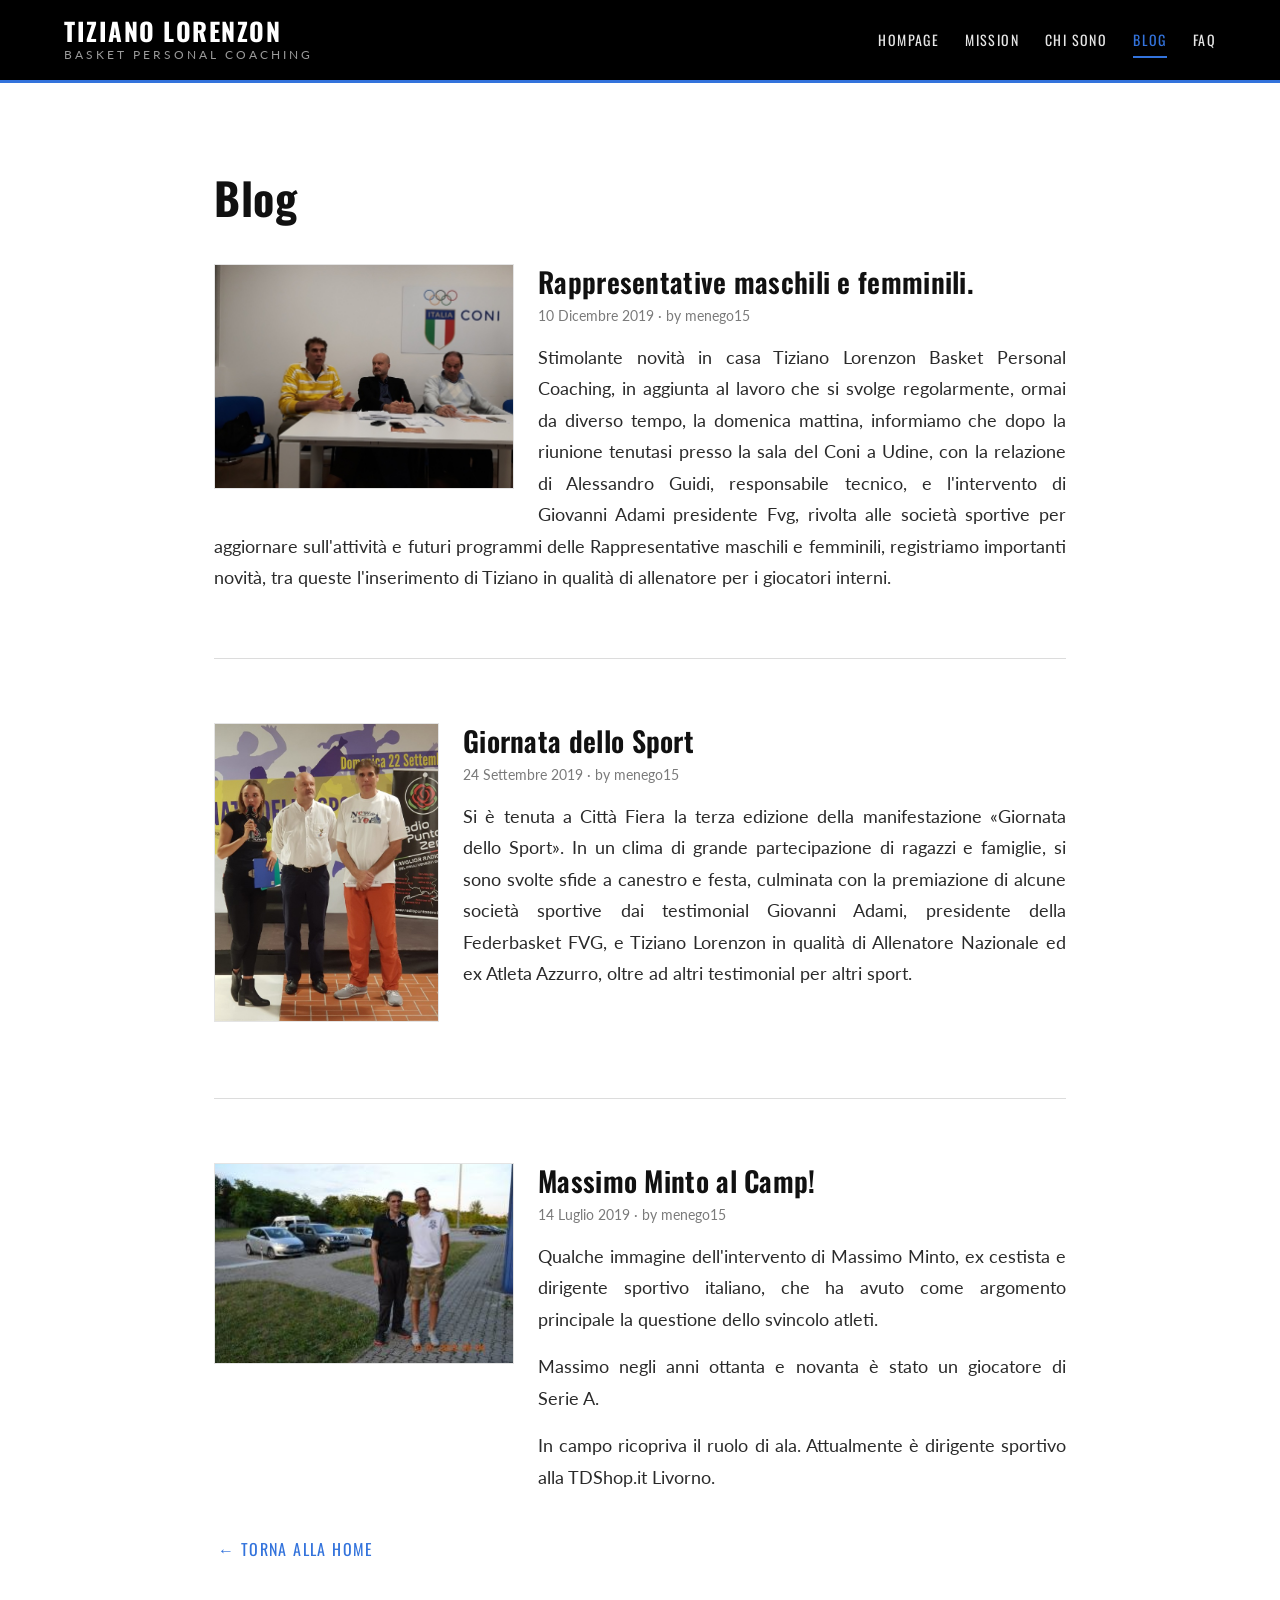
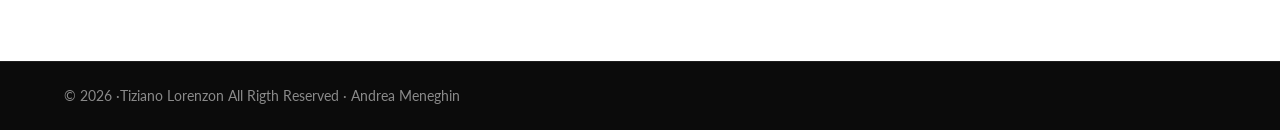
==== blog.html @ 23172727 "Add SEO metadata, custom domain, and redirects from old WordPress URLs Domain tizianolorenzon.com wi" ====
<!DOCTYPE html>
<html lang="it">
<head>
<meta charset="utf-8"/>
<meta name="viewport" content="width=device-width, initial-scale=1"/>
<title>Blog — Tiziano Lorenzon</title>
<meta name="description" content="Le ultime notizie e gli aggiornamenti su allenamenti, eventi e camp di basket organizzati da Tiziano Lorenzon Basket Personal Coaching."/>
<link rel="canonical" href="https://tizianolorenzon.com/blog.html"/>
<meta property="og:type" content="website"/>
<meta property="og:site_name" content="Tiziano Lorenzon Basket Personal Coaching"/>
<meta property="og:title" content="Blog — Tiziano Lorenzon"/>
<meta property="og:description" content="Le ultime notizie e gli aggiornamenti su allenamenti, eventi e camp di basket organizzati da Tiziano Lorenzon Basket Personal Coaching."/>
<meta property="og:url" content="https://tizianolorenzon.com/blog.html"/>
<meta property="og:image" content="https://tizianolorenzon.com/uploads/TIZ-b-1.jpg"/>
<meta property="og:locale" content="it_IT"/>
<meta name="twitter:card" content="summary_large_image"/>
<meta name="twitter:title" content="Blog — Tiziano Lorenzon"/>
<meta name="twitter:description" content="Le ultime notizie e gli aggiornamenti su allenamenti, eventi e camp di basket organizzati da Tiziano Lorenzon Basket Personal Coaching."/>
<meta name="twitter:image" content="https://tizianolorenzon.com/uploads/TIZ-b-1.jpg"/>
<link rel="preconnect" href="https://fonts.googleapis.com"/>
<link rel="preconnect" href="https://fonts.gstatic.com" crossorigin/>
<link href="https://fonts.googleapis.com/css2?family=Oswald:wght@400;500;600;700&family=Lato:ital,wght@0,400;0,700;1,400&display=swap" rel="stylesheet"/>
<style>
html,body{margin:0;padding:0}
body{background:#ffffff;color:#1c1c1c;font-family:Lato,Helvetica,Arial,sans-serif;-webkit-font-smoothing:antialiased}
*{box-sizing:border-box}
a{color:#3373dc;text-decoration:none}
a:hover{color:#1f4fa3}
summary{cursor:pointer}
summary::-webkit-details-marker{display:none}
img{max-width:100%}
.tl-menu-toggle{position:absolute;opacity:0;width:1px;height:1px;overflow:hidden}
.tl-hamburger{display:none;flex-direction:column;justify-content:center;gap:6px;width:30px;height:24px;cursor:pointer}
.tl-hamburger span{display:block;width:100%;height:2px;background:#ffffff;border-radius:1px;transition:transform .2s,opacity .2s}
@media (max-width:900px){
  .tl-2col{grid-template-columns:1fr !important}
  .tl-hamburger{display:flex}
  .tl-nav{display:none !important;width:100%;flex-basis:100%;flex-direction:column !important;align-items:flex-start !important;gap:14px !important;border-top:1px solid #1a1a1a;margin-top:14px;padding-top:14px}
  .tl-menu-toggle:checked ~ .tl-nav{display:flex !important}
  .tl-menu-toggle:checked ~ .tl-hamburger span:nth-child(1){transform:translateY(8px) rotate(45deg)}
  .tl-menu-toggle:checked ~ .tl-hamburger span:nth-child(2){opacity:0}
  .tl-menu-toggle:checked ~ .tl-hamburger span:nth-child(3){transform:translateY(-8px) rotate(-45deg)}
  .tl-pad{padding-top:56px !important;padding-bottom:56px !important}
}
@media (max-width:560px){
  .tl-nav{gap:10px !important;font-size:12.5px !important}
  h1{font-size:30px !important}
}
@media (max-width:480px){
  .tl-blog-img{float:none !important;width:100% !important;margin:0 0 16px !important}
}
.hv0:hover{color:#ffffff;border-bottom:2px solid #ffffff}
.hv1:hover{color:#ffffff}
.hv3:hover{background:#1f4fa3;color:#ffffff}
</style>
</head>
<body>
<div style="width:100%;background:#ffffff">

  <header style="position:sticky;top:0;z-index:50;background:#000000;color:#ffffff;border-bottom:3px solid #3373dc">
    <div style="max-width:1200px;margin:0 auto;padding:18px 24px;display:flex;align-items:center;justify-content:space-between;gap:24px;flex-wrap:wrap">
      <a href="index.html" style="color:#fff;display:flex;flex-direction:column;gap:4px">
        <span style="font-family:Oswald,sans-serif;font-size:25px;font-weight:700;line-height:1;letter-spacing:1.5px;text-transform:uppercase">Tiziano Lorenzon</span>
        <span style="font-size:12px;letter-spacing:3px;text-transform:uppercase;color:#9a9a9a">Basket Personal Coaching</span>
      </a>
      <input type="checkbox" id="tl-menu-toggle" class="tl-menu-toggle"/>
      <label for="tl-menu-toggle" class="tl-hamburger" aria-label="Apri menu"><span></span><span></span><span></span></label>
      <nav class="tl-nav" style="display:flex;align-items:center;gap:26px;flex-wrap:wrap;font-family:Oswald,sans-serif;font-size:14px;letter-spacing:1.4px;text-transform:uppercase">
        <a class="hv0" href="index.html" style="color:#e6e6e6;padding:6px 0;border-bottom:2px solid transparent">Hompage</a>
        <a class="hv0" href="mission.html" style="color:#e6e6e6;padding:6px 0;border-bottom:2px solid transparent">Mission</a>
        <a class="hv0" href="chi-sono.html" style="color:#e6e6e6;padding:6px 0;border-bottom:2px solid transparent">Chi sono</a>
        <a href="blog.html" style="color:#3373dc;padding:6px 0;border-bottom:2px solid #3373dc">Blog</a>
        <a class="hv0" href="faq.html" style="color:#e6e6e6;padding:6px 0;border-bottom:2px solid transparent">Faq</a>
      </nav>
    </div>
  </header>

  <section class="tl-pad" style="max-width:900px;margin:0 auto;padding:90px 24px 100px">
    <h1 style="margin:0 0 40px;font-family:Oswald,sans-serif;font-weight:700;font-size:44px;line-height:1.15;letter-spacing:0.5px;color:#111111">Blog</h1>

    <div style="display:flex;flex-direction:column;gap:64px">

      <!-- ARTICOLO: aggiungere qui i nuovi post, uno per <article>, in ordine dal più recente -->
      <article id="rappresentative-maschili-e-femminili" style="overflow:hidden;scroll-margin-top:100px">
        <img class="tl-blog-img" src="uploads/TIZ-b-1.jpg" alt="Rappresentative maschili e femminili" width="300" height="225" style="float:left;width:300px;height:auto;margin:0 24px 12px 0;border:1px solid #e4e4e4"/>
        <h2 style="margin:0 0 8px;font-family:Oswald,sans-serif;font-weight:600;font-size:28px;line-height:1.25;letter-spacing:0.3px;color:#111111">Rappresentative maschili e femminili.</h2>
        <p style="margin:0 0 18px;font-size:14px;color:#7a7a7a">10 Dicembre 2019 &middot; by menego15</p>
        <p style="margin:0;font-size:17.5px;line-height:1.8;color:#2a2a2a;text-align:justify;text-wrap:pretty">Stimolante novità in casa Tiziano Lorenzon Basket Personal Coaching, in aggiunta al lavoro che si svolge regolarmente, ormai da diverso tempo, la domenica mattina, informiamo che dopo la riunione tenutasi presso la sala del Coni a Udine, con la relazione di Alessandro Guidi, responsabile tecnico, e l'intervento di Giovanni Adami presidente Fvg, rivolta alle società sportive per aggiornare sull'attività e futuri programmi delle Rappresentative maschili e femminili, registriamo importanti novità, tra queste l'inserimento di Tiziano in qualità di allenatore per i giocatori interni.</p>
      </article>

      <hr style="width:100%;border:none;border-top:1px solid #dcdcdc;margin:0"/>

      <article id="giornata-dello-sport" style="overflow:hidden;scroll-margin-top:100px">
        <img class="tl-blog-img" src="uploads/TIZ-b-2.jpg" alt="Giornata dello Sport" width="225" height="300" style="float:left;width:225px;height:auto;margin:0 24px 12px 0;border:1px solid #e4e4e4"/>
        <h2 style="margin:0 0 8px;font-family:Oswald,sans-serif;font-weight:600;font-size:28px;line-height:1.25;letter-spacing:0.3px;color:#111111">Giornata dello Sport</h2>
        <p style="margin:0 0 18px;font-size:14px;color:#7a7a7a">24 Settembre 2019 &middot; by menego15</p>
        <p style="margin:0;font-size:17.5px;line-height:1.8;color:#2a2a2a;text-align:justify;text-wrap:pretty">Si è tenuta a Città Fiera la terza edizione della manifestazione &laquo;Giornata dello Sport&raquo;. In un clima di grande partecipazione di ragazzi e famiglie, si sono svolte sfide a canestro e festa, culminata con la premiazione di alcune società sportive dai testimonial Giovanni Adami, presidente della Federbasket FVG, e Tiziano Lorenzon in qualità di Allenatore Nazionale ed ex Atleta Azzurro, oltre ad altri testimonial per altri sport.</p>
      </article>

      <hr style="width:100%;border:none;border-top:1px solid #dcdcdc;margin:0"/>

      <article id="massimo-minto-al-camp" style="overflow:hidden;scroll-margin-top:100px">
        <img class="tl-blog-img" src="uploads/TIZ-b-3.jpg" alt="Massimo Minto al Camp" width="300" height="200" style="float:left;width:300px;height:auto;margin:0 24px 12px 0;border:1px solid #e4e4e4"/>
        <h2 style="margin:0 0 8px;font-family:Oswald,sans-serif;font-weight:600;font-size:28px;line-height:1.25;letter-spacing:0.3px;color:#111111">Massimo Minto al Camp!</h2>
        <p style="margin:0 0 18px;font-size:14px;color:#7a7a7a">14 Luglio 2019 &middot; by menego15</p>
        <div style="display:flex;flex-direction:column;gap:16px;font-size:17.5px;line-height:1.8;color:#2a2a2a;text-align:justify;text-wrap:pretty">
          <p style="margin:0">Qualche immagine dell'intervento di Massimo Minto, ex cestista e dirigente sportivo italiano, che ha avuto come argomento principale la questione dello svincolo atleti.</p>
          <p style="margin:0">Massimo negli anni ottanta e novanta è stato un giocatore di Serie A.</p>
          <p style="margin:0">In campo ricopriva il ruolo di ala. Attualmente è dirigente sportivo alla TDShop.it Livorno.</p>
        </div>
      </article>

    </div>

    <div style="margin-top:44px">
      <a href="index.html" style="color:#3373dc;font-family:Oswald,sans-serif;font-size:16px;letter-spacing:1.4px;text-transform:uppercase;padding:13px 4px">&larr; Torna alla home</a>
    </div>
  </section>

  <div style="background:#0b0b0b;color:#cfcfcf">
    <footer style="border-top:1px solid #1e1e1e">
      <div style="max-width:1200px;margin:0 auto;padding:26px 24px;font-size:13.5px;color:#8a8a8a">
        <p style="margin:0">&#x000A9;&nbsp;2026 &middot;Tiziano Lorenzon All Rigth Reserved &middot; <a class="hv1" href="http://mydomain.com/" style="color:#8a8a8a">Andrea Meneghin</a></p>
      </div>
    </footer>
  </div>
</div>
</body>
</html>
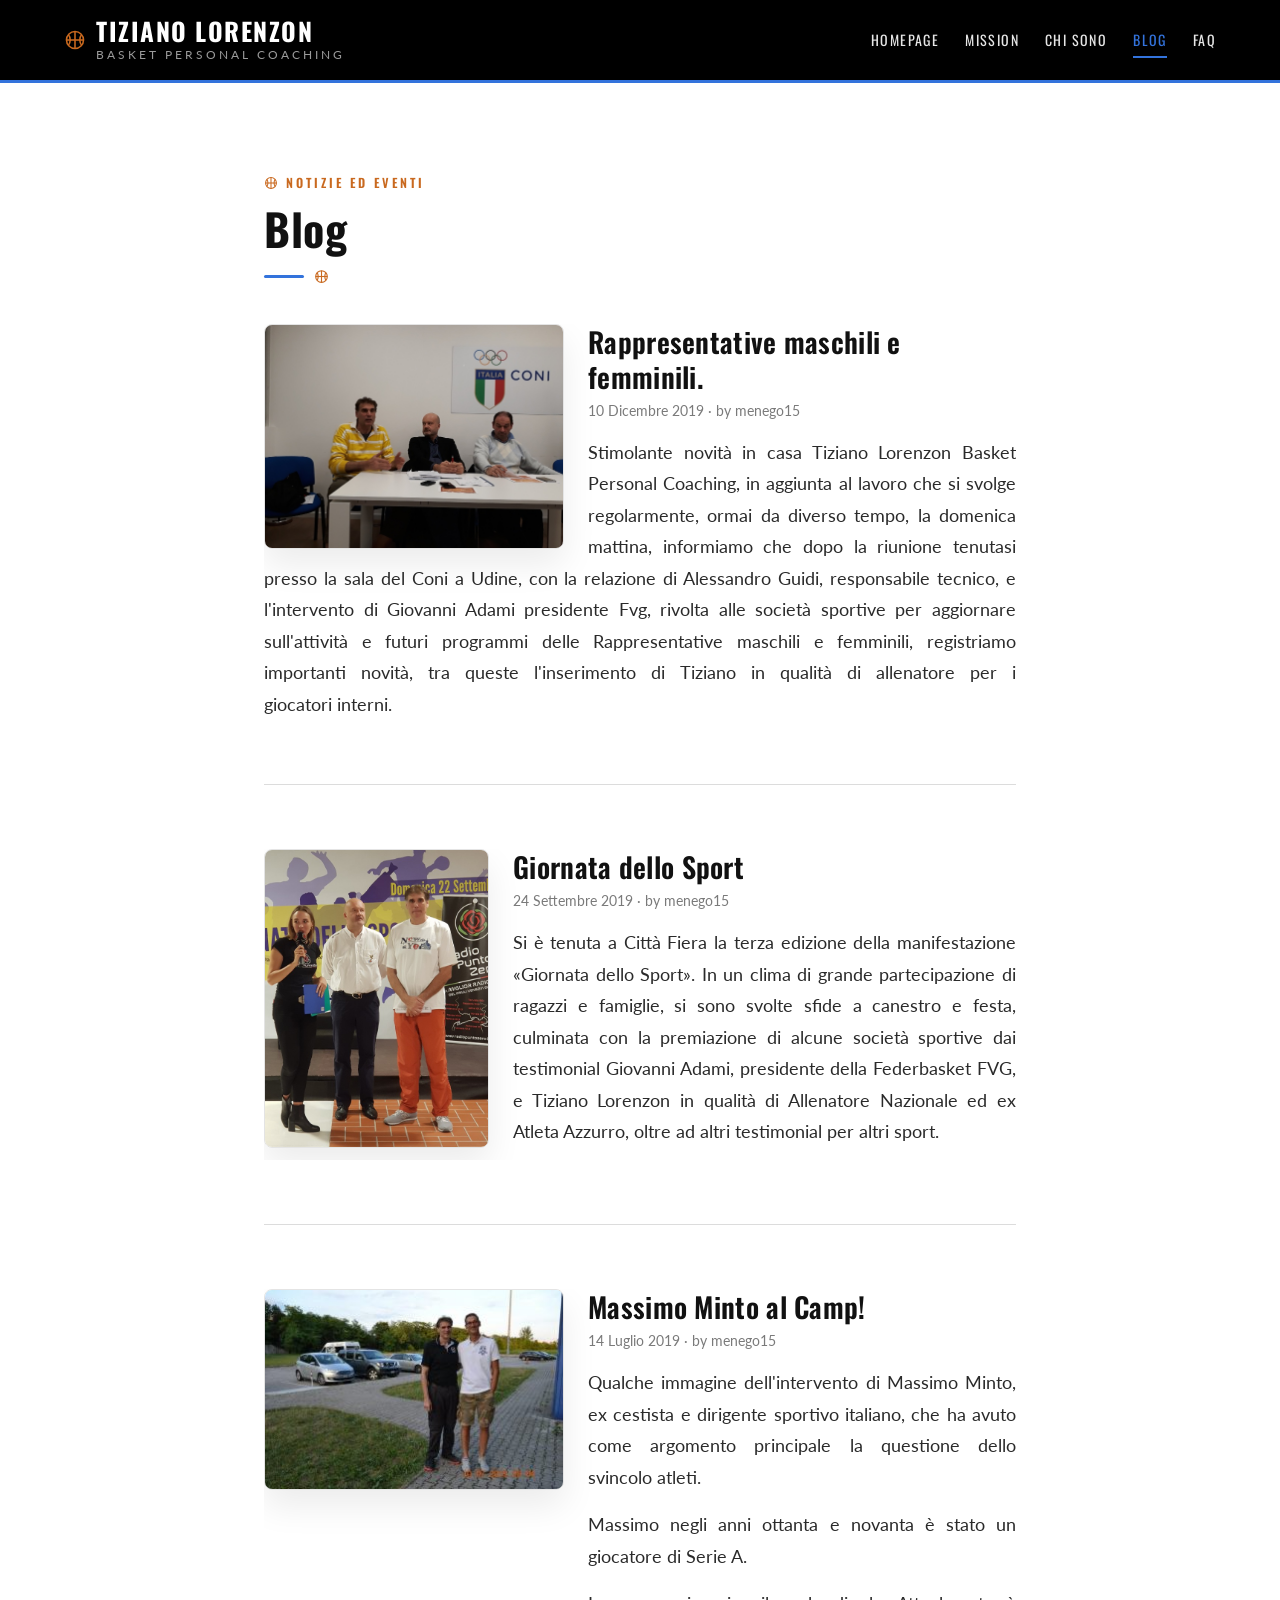
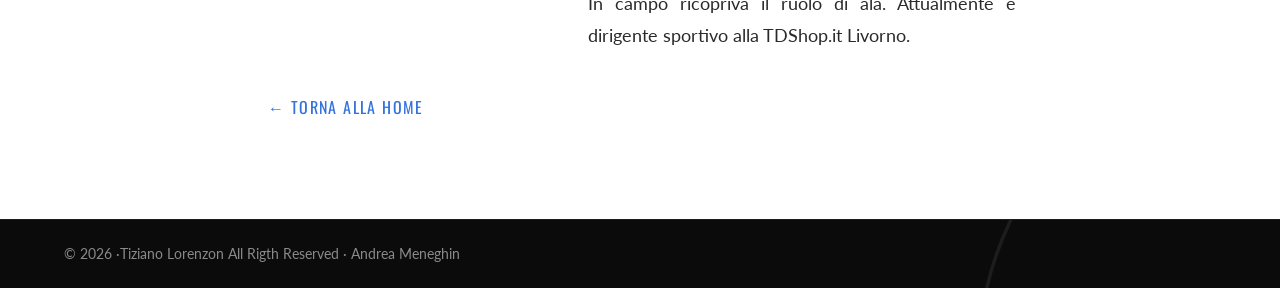
==== commit d2b7d7b4: "Restyle sitewide with basketball accents, fix broken images, unify home layout Introduces a shared a" ====
--- a/blog.html
+++ b/blog.html
@@ -17,93 +17,70 @@
 <meta name="twitter:title" content="Blog — Tiziano Lorenzon"/>
 <meta name="twitter:description" content="Le ultime notizie e gli aggiornamenti su allenamenti, eventi e camp di basket organizzati da Tiziano Lorenzon Basket Personal Coaching."/>
 <meta name="twitter:image" content="https://tizianolorenzon.com/uploads/TIZ-b-1.jpg"/>
+<link rel="icon" href="data:image/svg+xml,%3Csvg xmlns='http://www.w3.org/2000/svg' viewBox='0 0 24 24' fill='none' stroke='%23c9691f' stroke-width='1.8'%3E%3Ccircle cx='12' cy='12' r='9.3'/%3E%3Cpath d='M12 2.7v18.6'/%3E%3Cpath d='M2.7 12h18.6'/%3E%3Cpath d='M4.7 5.9c2.7 2.9 2.7 9.3 0 12.2'/%3E%3Cpath d='M19.3 5.9c-2.7 2.9-2.7 9.3 0 12.2'/%3E%3C/svg%3E"/>
 <link rel="preconnect" href="https://fonts.googleapis.com"/>
 <link rel="preconnect" href="https://fonts.gstatic.com" crossorigin/>
 <link href="https://fonts.googleapis.com/css2?family=Oswald:wght@400;500;600;700&family=Lato:ital,wght@0,400;0,700;1,400&display=swap" rel="stylesheet"/>
+<link href="assets/site.css" rel="stylesheet"/>
 <style>
-html,body{margin:0;padding:0}
-body{background:#ffffff;color:#1c1c1c;font-family:Lato,Helvetica,Arial,sans-serif;-webkit-font-smoothing:antialiased}
-*{box-sizing:border-box}
-a{color:#3373dc;text-decoration:none}
-a:hover{color:#1f4fa3}
-summary{cursor:pointer}
-summary::-webkit-details-marker{display:none}
-img{max-width:100%}
-.tl-menu-toggle{position:absolute;opacity:0;width:1px;height:1px;overflow:hidden}
-.tl-hamburger{display:none;flex-direction:column;justify-content:center;gap:6px;width:30px;height:24px;cursor:pointer}
-.tl-hamburger span{display:block;width:100%;height:2px;background:#ffffff;border-radius:1px;transition:transform .2s,opacity .2s}
-@media (max-width:900px){
-  .tl-2col{grid-template-columns:1fr !important}
-  .tl-hamburger{display:flex}
-  .tl-nav{display:none !important;width:100%;flex-basis:100%;flex-direction:column !important;align-items:flex-start !important;gap:14px !important;border-top:1px solid #1a1a1a;margin-top:14px;padding-top:14px}
-  .tl-menu-toggle:checked ~ .tl-nav{display:flex !important}
-  .tl-menu-toggle:checked ~ .tl-hamburger span:nth-child(1){transform:translateY(8px) rotate(45deg)}
-  .tl-menu-toggle:checked ~ .tl-hamburger span:nth-child(2){opacity:0}
-  .tl-menu-toggle:checked ~ .tl-hamburger span:nth-child(3){transform:translateY(-8px) rotate(-45deg)}
-  .tl-pad{padding-top:56px !important;padding-bottom:56px !important}
-}
-@media (max-width:560px){
-  .tl-nav{gap:10px !important;font-size:12.5px !important}
-  h1{font-size:30px !important}
-}
-@media (max-width:480px){
-  .tl-blog-img{float:none !important;width:100% !important;margin:0 0 16px !important}
-}
-.hv0:hover{color:#ffffff;border-bottom:2px solid #ffffff}
-.hv1:hover{color:#ffffff}
-.hv3:hover{background:#1f4fa3;color:#ffffff}
+@media (max-width:480px){ .tl-blog-img{float:none !important;width:100% !important;margin:0 0 16px !important} }
 </style>
 </head>
 <body>
 <div style="width:100%;background:#ffffff">
 
-  <header style="position:sticky;top:0;z-index:50;background:#000000;color:#ffffff;border-bottom:3px solid #3373dc">
+  <header style="position:sticky;top:0;z-index:50;background:#000000;color:#ffffff;border-bottom:3px solid var(--tl-blue)">
     <div style="max-width:1200px;margin:0 auto;padding:18px 24px;display:flex;align-items:center;justify-content:space-between;gap:24px;flex-wrap:wrap">
-      <a href="index.html" style="color:#fff;display:flex;flex-direction:column;gap:4px">
-        <span style="font-family:Oswald,sans-serif;font-size:25px;font-weight:700;line-height:1;letter-spacing:1.5px;text-transform:uppercase">Tiziano Lorenzon</span>
-        <span style="font-size:12px;letter-spacing:3px;text-transform:uppercase;color:#9a9a9a">Basket Personal Coaching</span>
+      <a href="index.html" style="color:#fff;display:flex;align-items:center;gap:10px">
+        <svg class="tl-logo-ball" width="22" height="22" viewBox="0 0 24 24" fill="none" stroke="currentColor" stroke-width="1.7" aria-hidden="true"><circle cx="12" cy="12" r="9.3"/><path d="M12 2.7v18.6"/><path d="M2.7 12h18.6"/><path d="M4.7 5.9c2.7 2.9 2.7 9.3 0 12.2"/><path d="M19.3 5.9c-2.7 2.9-2.7 9.3 0 12.2"/></svg>
+        <span style="display:flex;flex-direction:column;gap:4px">
+          <span style="font-family:Oswald,sans-serif;font-size:25px;font-weight:700;line-height:1;letter-spacing:1.5px;text-transform:uppercase">Tiziano Lorenzon</span>
+          <span style="font-size:12px;letter-spacing:3px;text-transform:uppercase;color:#9a9a9a">Basket Personal Coaching</span>
+        </span>
       </a>
       <input type="checkbox" id="tl-menu-toggle" class="tl-menu-toggle"/>
       <label for="tl-menu-toggle" class="tl-hamburger" aria-label="Apri menu"><span></span><span></span><span></span></label>
       <nav class="tl-nav" style="display:flex;align-items:center;gap:26px;flex-wrap:wrap;font-family:Oswald,sans-serif;font-size:14px;letter-spacing:1.4px;text-transform:uppercase">
-        <a class="hv0" href="index.html" style="color:#e6e6e6;padding:6px 0;border-bottom:2px solid transparent">Hompage</a>
+        <a class="hv0" href="index.html" style="color:#e6e6e6;padding:6px 0;border-bottom:2px solid transparent">Homepage</a>
         <a class="hv0" href="mission.html" style="color:#e6e6e6;padding:6px 0;border-bottom:2px solid transparent">Mission</a>
         <a class="hv0" href="chi-sono.html" style="color:#e6e6e6;padding:6px 0;border-bottom:2px solid transparent">Chi sono</a>
-        <a href="blog.html" style="color:#3373dc;padding:6px 0;border-bottom:2px solid #3373dc">Blog</a>
+        <a href="blog.html" style="color:var(--tl-blue);padding:6px 0;border-bottom:2px solid var(--tl-blue)">Blog</a>
         <a class="hv0" href="faq.html" style="color:#e6e6e6;padding:6px 0;border-bottom:2px solid transparent">Faq</a>
       </nav>
     </div>
   </header>
 
-  <section class="tl-pad" style="max-width:900px;margin:0 auto;padding:90px 24px 100px">
-    <h1 style="margin:0 0 40px;font-family:Oswald,sans-serif;font-weight:700;font-size:44px;line-height:1.15;letter-spacing:0.5px;color:#111111">Blog</h1>
+  <section class="tl-pad" style="max-width:800px;margin:0 auto;padding:90px 24px 100px">
+    <span class="tl-eyebrow"><svg viewBox="0 0 24 24" fill="none" stroke="currentColor" stroke-width="1.8" aria-hidden="true"><circle cx="12" cy="12" r="9.3"/><path d="M12 2.7v18.6"/><path d="M2.7 12h18.6"/><path d="M4.7 5.9c2.7 2.9 2.7 9.3 0 12.2"/><path d="M19.3 5.9c-2.7 2.9-2.7 9.3 0 12.2"/></svg>Notizie ed eventi</span>
+    <h1 style="margin:0 0 12px;font-family:Oswald,sans-serif;font-weight:700;font-size:44px;line-height:1.15;letter-spacing:0.5px;color:var(--tl-ink-3)">Blog</h1>
+    <div class="tl-mark" style="margin-bottom:40px"><span class="tl-mark-line"></span><svg class="tl-mark-ball" viewBox="0 0 24 24" fill="none" stroke="currentColor" stroke-width="1.8" aria-hidden="true"><circle cx="12" cy="12" r="9.3"/><path d="M12 2.7v18.6"/><path d="M2.7 12h18.6"/><path d="M4.7 5.9c2.7 2.9 2.7 9.3 0 12.2"/><path d="M19.3 5.9c-2.7 2.9-2.7 9.3 0 12.2"/></svg></div>
 
     <div style="display:flex;flex-direction:column;gap:64px">
 
       <!-- ARTICOLO: aggiungere qui i nuovi post, uno per <article>, in ordine dal più recente -->
       <article id="rappresentative-maschili-e-femminili" style="overflow:hidden;scroll-margin-top:100px">
-        <img class="tl-blog-img" src="uploads/TIZ-b-1.jpg" alt="Rappresentative maschili e femminili" width="300" height="225" style="float:left;width:300px;height:auto;margin:0 24px 12px 0;border:1px solid #e4e4e4"/>
-        <h2 style="margin:0 0 8px;font-family:Oswald,sans-serif;font-weight:600;font-size:28px;line-height:1.25;letter-spacing:0.3px;color:#111111">Rappresentative maschili e femminili.</h2>
-        <p style="margin:0 0 18px;font-size:14px;color:#7a7a7a">10 Dicembre 2019 &middot; by menego15</p>
-        <p style="margin:0;font-size:17.5px;line-height:1.8;color:#2a2a2a;text-align:justify;text-wrap:pretty">Stimolante novità in casa Tiziano Lorenzon Basket Personal Coaching, in aggiunta al lavoro che si svolge regolarmente, ormai da diverso tempo, la domenica mattina, informiamo che dopo la riunione tenutasi presso la sala del Coni a Udine, con la relazione di Alessandro Guidi, responsabile tecnico, e l'intervento di Giovanni Adami presidente Fvg, rivolta alle società sportive per aggiornare sull'attività e futuri programmi delle Rappresentative maschili e femminili, registriamo importanti novità, tra queste l'inserimento di Tiziano in qualità di allenatore per i giocatori interni.</p>
+        <img class="tl-blog-img tl-frame" src="uploads/TIZ-b-1.jpg" alt="Rappresentative maschili e femminili" width="300" height="225" style="float:left;width:300px;height:auto;margin:0 24px 12px 0"/>
+        <h2 style="margin:0 0 8px;font-family:Oswald,sans-serif;font-weight:600;font-size:28px;line-height:1.25;letter-spacing:0.3px;color:var(--tl-ink-3)">Rappresentative maschili e femminili.</h2>
+        <p style="margin:0 0 18px;font-size:14px;color:var(--tl-muted)">10 Dicembre 2019 &middot; by menego15</p>
+        <p style="margin:0;font-size:17.5px;line-height:1.8;color:var(--tl-ink-2);text-align:justify;text-wrap:pretty">Stimolante novità in casa Tiziano Lorenzon Basket Personal Coaching, in aggiunta al lavoro che si svolge regolarmente, ormai da diverso tempo, la domenica mattina, informiamo che dopo la riunione tenutasi presso la sala del Coni a Udine, con la relazione di Alessandro Guidi, responsabile tecnico, e l'intervento di Giovanni Adami presidente Fvg, rivolta alle società sportive per aggiornare sull'attività e futuri programmi delle Rappresentative maschili e femminili, registriamo importanti novità, tra queste l'inserimento di Tiziano in qualità di allenatore per i giocatori interni.</p>
       </article>
 
       <hr style="width:100%;border:none;border-top:1px solid #dcdcdc;margin:0"/>
 
       <article id="giornata-dello-sport" style="overflow:hidden;scroll-margin-top:100px">
-        <img class="tl-blog-img" src="uploads/TIZ-b-2.jpg" alt="Giornata dello Sport" width="225" height="300" style="float:left;width:225px;height:auto;margin:0 24px 12px 0;border:1px solid #e4e4e4"/>
-        <h2 style="margin:0 0 8px;font-family:Oswald,sans-serif;font-weight:600;font-size:28px;line-height:1.25;letter-spacing:0.3px;color:#111111">Giornata dello Sport</h2>
-        <p style="margin:0 0 18px;font-size:14px;color:#7a7a7a">24 Settembre 2019 &middot; by menego15</p>
-        <p style="margin:0;font-size:17.5px;line-height:1.8;color:#2a2a2a;text-align:justify;text-wrap:pretty">Si è tenuta a Città Fiera la terza edizione della manifestazione &laquo;Giornata dello Sport&raquo;. In un clima di grande partecipazione di ragazzi e famiglie, si sono svolte sfide a canestro e festa, culminata con la premiazione di alcune società sportive dai testimonial Giovanni Adami, presidente della Federbasket FVG, e Tiziano Lorenzon in qualità di Allenatore Nazionale ed ex Atleta Azzurro, oltre ad altri testimonial per altri sport.</p>
+        <img class="tl-blog-img tl-frame" src="uploads/TIZ-b-2.jpg" alt="Giornata dello Sport" width="225" height="300" style="float:left;width:225px;height:auto;margin:0 24px 12px 0"/>
+        <h2 style="margin:0 0 8px;font-family:Oswald,sans-serif;font-weight:600;font-size:28px;line-height:1.25;letter-spacing:0.3px;color:var(--tl-ink-3)">Giornata dello Sport</h2>
+        <p style="margin:0 0 18px;font-size:14px;color:var(--tl-muted)">24 Settembre 2019 &middot; by menego15</p>
+        <p style="margin:0;font-size:17.5px;line-height:1.8;color:var(--tl-ink-2);text-align:justify;text-wrap:pretty">Si è tenuta a Città Fiera la terza edizione della manifestazione &laquo;Giornata dello Sport&raquo;. In un clima di grande partecipazione di ragazzi e famiglie, si sono svolte sfide a canestro e festa, culminata con la premiazione di alcune società sportive dai testimonial Giovanni Adami, presidente della Federbasket FVG, e Tiziano Lorenzon in qualità di Allenatore Nazionale ed ex Atleta Azzurro, oltre ad altri testimonial per altri sport.</p>
       </article>
 
       <hr style="width:100%;border:none;border-top:1px solid #dcdcdc;margin:0"/>
 
       <article id="massimo-minto-al-camp" style="overflow:hidden;scroll-margin-top:100px">
-        <img class="tl-blog-img" src="uploads/TIZ-b-3.jpg" alt="Massimo Minto al Camp" width="300" height="200" style="float:left;width:300px;height:auto;margin:0 24px 12px 0;border:1px solid #e4e4e4"/>
-        <h2 style="margin:0 0 8px;font-family:Oswald,sans-serif;font-weight:600;font-size:28px;line-height:1.25;letter-spacing:0.3px;color:#111111">Massimo Minto al Camp!</h2>
-        <p style="margin:0 0 18px;font-size:14px;color:#7a7a7a">14 Luglio 2019 &middot; by menego15</p>
-        <div style="display:flex;flex-direction:column;gap:16px;font-size:17.5px;line-height:1.8;color:#2a2a2a;text-align:justify;text-wrap:pretty">
+        <img class="tl-blog-img tl-frame" src="uploads/TIZ-b-3.jpg" alt="Massimo Minto al Camp" width="300" height="200" style="float:left;width:300px;height:auto;margin:0 24px 12px 0"/>
+        <h2 style="margin:0 0 8px;font-family:Oswald,sans-serif;font-weight:600;font-size:28px;line-height:1.25;letter-spacing:0.3px;color:var(--tl-ink-3)">Massimo Minto al Camp!</h2>
+        <p style="margin:0 0 18px;font-size:14px;color:var(--tl-muted)">14 Luglio 2019 &middot; by menego15</p>
+        <div style="display:flex;flex-direction:column;gap:16px;font-size:17.5px;line-height:1.8;color:var(--tl-ink-2);text-align:justify;text-wrap:pretty">
           <p style="margin:0">Qualche immagine dell'intervento di Massimo Minto, ex cestista e dirigente sportivo italiano, che ha avuto come argomento principale la questione dello svincolo atleti.</p>
           <p style="margin:0">Massimo negli anni ottanta e novanta è stato un giocatore di Serie A.</p>
           <p style="margin:0">In campo ricopriva il ruolo di ala. Attualmente è dirigente sportivo alla TDShop.it Livorno.</p>
@@ -113,12 +90,13 @@
     </div>
 
     <div style="margin-top:44px">
-      <a href="index.html" style="color:#3373dc;font-family:Oswald,sans-serif;font-size:16px;letter-spacing:1.4px;text-transform:uppercase;padding:13px 4px">&larr; Torna alla home</a>
+      <a href="index.html" style="color:var(--tl-blue);font-family:Oswald,sans-serif;font-size:16px;letter-spacing:1.4px;text-transform:uppercase;padding:13px 4px">&larr; Torna alla home</a>
     </div>
   </section>
 
-  <div style="background:#0b0b0b;color:#cfcfcf">
-    <footer style="border-top:1px solid #1e1e1e">
+  <div style="position:relative;overflow:hidden;background:#0b0b0b;color:#cfcfcf">
+    <svg class="tl-court-mark" viewBox="0 0 200 200" fill="none" stroke="#ffffff" stroke-width="2" aria-hidden="true"><path d="M0 200 C0 100 100 0 200 0"/><circle cx="145" cy="55" r="16"/></svg>
+    <footer style="position:relative;border-top:1px solid #1e1e1e">
       <div style="max-width:1200px;margin:0 auto;padding:26px 24px;font-size:13.5px;color:#8a8a8a">
         <p style="margin:0">&#x000A9;&nbsp;2026 &middot;Tiziano Lorenzon All Rigth Reserved &middot; <a class="hv1" href="http://mydomain.com/" style="color:#8a8a8a">Andrea Meneghin</a></p>
       </div>
--- a/assets/site.css
+++ b/assets/site.css
@@ -0,0 +1,83 @@
+:root{
+  --tl-blue:#3373dc;
+  --tl-blue-dark:#1f4fa3;
+  --tl-orange:#c9691f;
+  --tl-orange-dark:#a3540f;
+  --tl-ink:#1c1c1c;
+  --tl-ink-2:#2a2a2a;
+  --tl-ink-3:#111111;
+  --tl-muted:#7a7a7a;
+  --tl-border:#e4e4e4;
+  --tl-bg-alt:#f7f6f4;
+  --tl-black:#0b0b0b;
+}
+html,body{margin:0;padding:0}
+body{background:#ffffff;color:var(--tl-ink);font-family:Lato,Helvetica,Arial,sans-serif;-webkit-font-smoothing:antialiased}
+*{box-sizing:border-box}
+a{color:var(--tl-blue);text-decoration:none}
+a:hover{color:var(--tl-blue-dark)}
+summary{cursor:pointer}
+summary::-webkit-details-marker{display:none}
+img{max-width:100%}
+
+.tl-hero-h{width:100%}
+.tl-float-img{float:left;border:1px solid var(--tl-border);border-radius:8px}
+
+/* header / hamburger menu */
+.tl-menu-toggle{position:absolute;opacity:0;width:1px;height:1px;overflow:hidden}
+.tl-hamburger{display:none;flex-direction:column;justify-content:center;gap:6px;width:30px;height:24px;cursor:pointer}
+.tl-hamburger span{display:block;width:100%;height:2px;background:#ffffff;border-radius:1px;transition:transform .2s,opacity .2s}
+.tl-logo-ball{color:var(--tl-orange);flex:none}
+
+/* eyebrow kicker */
+.tl-eyebrow{display:inline-flex;align-items:center;gap:8px;margin:0 0 12px;font-family:Oswald,sans-serif;font-size:12.5px;font-weight:600;letter-spacing:3px;text-transform:uppercase;color:var(--tl-orange)}
+.tl-eyebrow svg{width:14px;height:14px;flex:none}
+
+/* section accent mark: short line + ball */
+.tl-mark{display:flex;align-items:center;gap:10px;margin:14px 0 18px}
+.tl-mark-line{width:40px;height:3px;border-radius:2px;background:var(--tl-blue);flex:none}
+.tl-mark-ball{width:15px;height:15px;color:var(--tl-orange);flex:none}
+
+/* uniform photo frame */
+.tl-frame{display:block;border:1px solid var(--tl-border);border-radius:8px;box-shadow:0 16px 34px rgba(15,15,15,0.08)}
+
+/* bordered content card (non-photo) */
+.tl-card{border:1px solid var(--tl-border);border-radius:8px}
+
+/* basketball bullet list */
+.tl-ball-list{margin:0;padding:0;list-style:none;display:flex;flex-direction:column;gap:14px}
+.tl-ball-list li{display:flex;align-items:flex-start;gap:12px}
+.tl-ball-list svg{width:15px;height:15px;margin-top:5px;flex:none;color:var(--tl-orange)}
+
+/* faint court-arc watermark, sits inside a position:relative dark container */
+.tl-court-mark{position:absolute;right:-40px;bottom:-60px;width:340px;height:340px;opacity:0.07;pointer-events:none}
+
+@media (max-width:900px){
+  .tl-2col{grid-template-columns:1fr !important}
+  .tl-hamburger{display:flex}
+  .tl-nav{display:none !important;width:100%;flex-basis:100%;flex-direction:column !important;align-items:flex-start !important;gap:14px !important;border-top:1px solid #1a1a1a;margin-top:14px;padding-top:14px}
+  .tl-menu-toggle:checked ~ .tl-nav{display:flex !important}
+  .tl-menu-toggle:checked ~ .tl-hamburger span:nth-child(1){transform:translateY(8px) rotate(45deg)}
+  .tl-menu-toggle:checked ~ .tl-hamburger span:nth-child(2){opacity:0}
+  .tl-menu-toggle:checked ~ .tl-hamburger span:nth-child(3){transform:translateY(-8px) rotate(-45deg)}
+  .tl-sticky{position:static !important;top:auto !important}
+  .tl-pad{padding-top:56px !important;padding-bottom:56px !important}
+  .tl-logo-fixed{max-width:160px !important;margin:0 auto !important}
+  .tl-hero-h{font-size:34px !important;word-spacing:4px !important}
+}
+@media (max-width:560px){
+  .tl-hero-pad{padding-top:90px !important;padding-bottom:64px !important}
+  .tl-hero-h{font-size:26px !important;word-spacing:2px !important;letter-spacing:0.5px !important}
+  .tl-nav{gap:10px !important;font-size:12.5px !important}
+  h1{font-size:30px !important}
+  h3{font-size:24px !important}
+}
+@media (max-width:480px){
+  .tl-float-img{float:none !important;margin:0 0 16px !important}
+}
+
+.hv0:hover{color:#ffffff;border-bottom:2px solid #ffffff}
+.hv1:hover{color:#ffffff}
+.hv3:hover{background:var(--tl-blue-dark);color:#ffffff}
+.hv4:hover{color:var(--tl-blue)}
+.hv5:hover{border:1px solid var(--tl-blue);color:#ffffff}
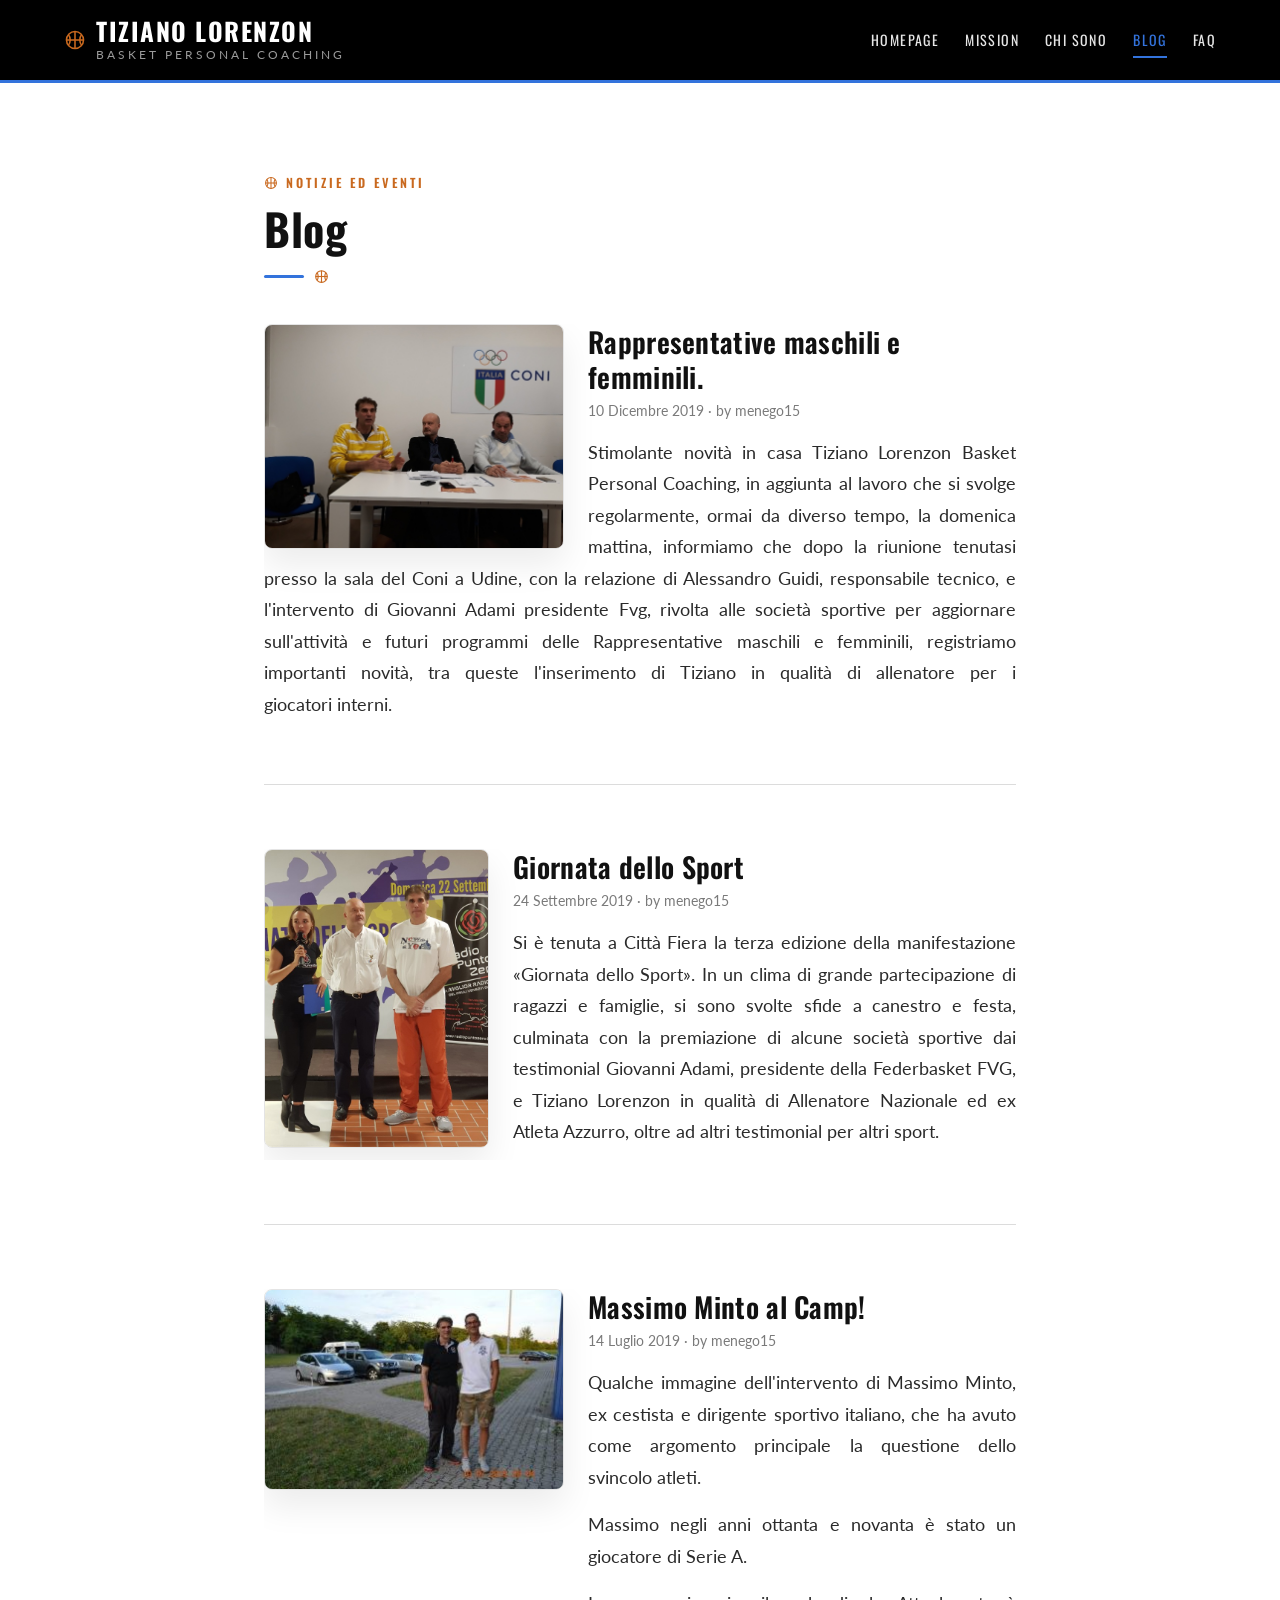
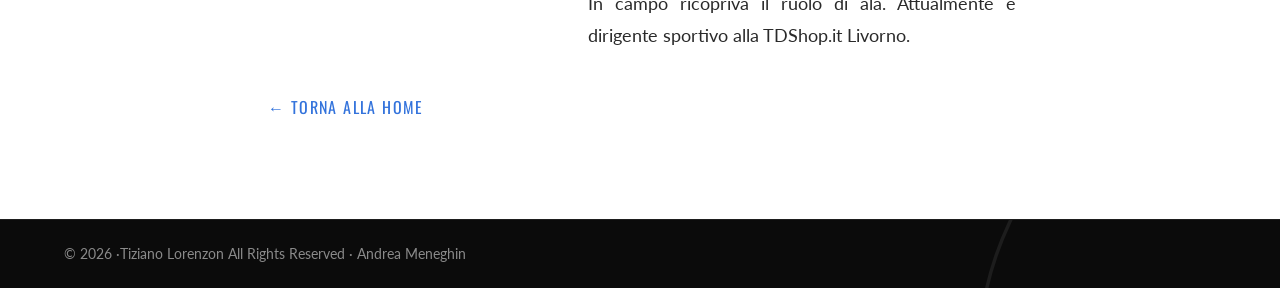
==== commit b172df19: "Make internal links/paths absolute, drop placeholder footer link, fix typo Old WordPress URLs with t" ====
--- a/blog.html
+++ b/blog.html
@@ -21,7 +21,7 @@
 <link rel="preconnect" href="https://fonts.googleapis.com"/>
 <link rel="preconnect" href="https://fonts.gstatic.com" crossorigin/>
 <link href="https://fonts.googleapis.com/css2?family=Oswald:wght@400;500;600;700&family=Lato:ital,wght@0,400;0,700;1,400&display=swap" rel="stylesheet"/>
-<link href="assets/site.css" rel="stylesheet"/>
+<link href="/assets/site.css" rel="stylesheet"/>
 <style>
 @media (max-width:480px){ .tl-blog-img{float:none !important;width:100% !important;margin:0 0 16px !important} }
 </style>
@@ -31,7 +31,7 @@
 
   <header style="position:sticky;top:0;z-index:50;background:#000000;color:#ffffff;border-bottom:3px solid var(--tl-blue)">
     <div style="max-width:1200px;margin:0 auto;padding:18px 24px;display:flex;align-items:center;justify-content:space-between;gap:24px;flex-wrap:wrap">
-      <a href="index.html" style="color:#fff;display:flex;align-items:center;gap:10px">
+      <a href="/index.html" style="color:#fff;display:flex;align-items:center;gap:10px">
         <svg class="tl-logo-ball" width="22" height="22" viewBox="0 0 24 24" fill="none" stroke="currentColor" stroke-width="1.7" aria-hidden="true"><circle cx="12" cy="12" r="9.3"/><path d="M12 2.7v18.6"/><path d="M2.7 12h18.6"/><path d="M4.7 5.9c2.7 2.9 2.7 9.3 0 12.2"/><path d="M19.3 5.9c-2.7 2.9-2.7 9.3 0 12.2"/></svg>
         <span style="display:flex;flex-direction:column;gap:4px">
           <span style="font-family:Oswald,sans-serif;font-size:25px;font-weight:700;line-height:1;letter-spacing:1.5px;text-transform:uppercase">Tiziano Lorenzon</span>
@@ -41,11 +41,11 @@
       <input type="checkbox" id="tl-menu-toggle" class="tl-menu-toggle"/>
       <label for="tl-menu-toggle" class="tl-hamburger" aria-label="Apri menu"><span></span><span></span><span></span></label>
       <nav class="tl-nav" style="display:flex;align-items:center;gap:26px;flex-wrap:wrap;font-family:Oswald,sans-serif;font-size:14px;letter-spacing:1.4px;text-transform:uppercase">
-        <a class="hv0" href="index.html" style="color:#e6e6e6;padding:6px 0;border-bottom:2px solid transparent">Homepage</a>
-        <a class="hv0" href="mission.html" style="color:#e6e6e6;padding:6px 0;border-bottom:2px solid transparent">Mission</a>
-        <a class="hv0" href="chi-sono.html" style="color:#e6e6e6;padding:6px 0;border-bottom:2px solid transparent">Chi sono</a>
-        <a href="blog.html" style="color:var(--tl-blue);padding:6px 0;border-bottom:2px solid var(--tl-blue)">Blog</a>
-        <a class="hv0" href="faq.html" style="color:#e6e6e6;padding:6px 0;border-bottom:2px solid transparent">Faq</a>
+        <a class="hv0" href="/index.html" style="color:#e6e6e6;padding:6px 0;border-bottom:2px solid transparent">Homepage</a>
+        <a class="hv0" href="/mission.html" style="color:#e6e6e6;padding:6px 0;border-bottom:2px solid transparent">Mission</a>
+        <a class="hv0" href="/chi-sono.html" style="color:#e6e6e6;padding:6px 0;border-bottom:2px solid transparent">Chi sono</a>
+        <a href="/blog.html" style="color:var(--tl-blue);padding:6px 0;border-bottom:2px solid var(--tl-blue)">Blog</a>
+        <a class="hv0" href="/faq.html" style="color:#e6e6e6;padding:6px 0;border-bottom:2px solid transparent">Faq</a>
       </nav>
     </div>
   </header>
@@ -59,7 +59,7 @@
 
       <!-- ARTICOLO: aggiungere qui i nuovi post, uno per <article>, in ordine dal più recente -->
       <article id="rappresentative-maschili-e-femminili" style="overflow:hidden;scroll-margin-top:100px">
-        <img class="tl-blog-img tl-frame" src="uploads/TIZ-b-1.jpg" alt="Rappresentative maschili e femminili" width="300" height="225" style="float:left;width:300px;height:auto;margin:0 24px 12px 0"/>
+        <img class="tl-blog-img tl-frame" src="/uploads/TIZ-b-1.jpg" alt="Rappresentative maschili e femminili" width="300" height="225" style="float:left;width:300px;height:auto;margin:0 24px 12px 0"/>
         <h2 style="margin:0 0 8px;font-family:Oswald,sans-serif;font-weight:600;font-size:28px;line-height:1.25;letter-spacing:0.3px;color:var(--tl-ink-3)">Rappresentative maschili e femminili.</h2>
         <p style="margin:0 0 18px;font-size:14px;color:var(--tl-muted)">10 Dicembre 2019 &middot; by menego15</p>
         <p style="margin:0;font-size:17.5px;line-height:1.8;color:var(--tl-ink-2);text-align:justify;text-wrap:pretty">Stimolante novità in casa Tiziano Lorenzon Basket Personal Coaching, in aggiunta al lavoro che si svolge regolarmente, ormai da diverso tempo, la domenica mattina, informiamo che dopo la riunione tenutasi presso la sala del Coni a Udine, con la relazione di Alessandro Guidi, responsabile tecnico, e l'intervento di Giovanni Adami presidente Fvg, rivolta alle società sportive per aggiornare sull'attività e futuri programmi delle Rappresentative maschili e femminili, registriamo importanti novità, tra queste l'inserimento di Tiziano in qualità di allenatore per i giocatori interni.</p>
@@ -68,7 +68,7 @@
       <hr style="width:100%;border:none;border-top:1px solid #dcdcdc;margin:0"/>
 
       <article id="giornata-dello-sport" style="overflow:hidden;scroll-margin-top:100px">
-        <img class="tl-blog-img tl-frame" src="uploads/TIZ-b-2.jpg" alt="Giornata dello Sport" width="225" height="300" style="float:left;width:225px;height:auto;margin:0 24px 12px 0"/>
+        <img class="tl-blog-img tl-frame" src="/uploads/TIZ-b-2.jpg" alt="Giornata dello Sport" width="225" height="300" style="float:left;width:225px;height:auto;margin:0 24px 12px 0"/>
         <h2 style="margin:0 0 8px;font-family:Oswald,sans-serif;font-weight:600;font-size:28px;line-height:1.25;letter-spacing:0.3px;color:var(--tl-ink-3)">Giornata dello Sport</h2>
         <p style="margin:0 0 18px;font-size:14px;color:var(--tl-muted)">24 Settembre 2019 &middot; by menego15</p>
         <p style="margin:0;font-size:17.5px;line-height:1.8;color:var(--tl-ink-2);text-align:justify;text-wrap:pretty">Si è tenuta a Città Fiera la terza edizione della manifestazione &laquo;Giornata dello Sport&raquo;. In un clima di grande partecipazione di ragazzi e famiglie, si sono svolte sfide a canestro e festa, culminata con la premiazione di alcune società sportive dai testimonial Giovanni Adami, presidente della Federbasket FVG, e Tiziano Lorenzon in qualità di Allenatore Nazionale ed ex Atleta Azzurro, oltre ad altri testimonial per altri sport.</p>
@@ -77,7 +77,7 @@
       <hr style="width:100%;border:none;border-top:1px solid #dcdcdc;margin:0"/>
 
       <article id="massimo-minto-al-camp" style="overflow:hidden;scroll-margin-top:100px">
-        <img class="tl-blog-img tl-frame" src="uploads/TIZ-b-3.jpg" alt="Massimo Minto al Camp" width="300" height="200" style="float:left;width:300px;height:auto;margin:0 24px 12px 0"/>
+        <img class="tl-blog-img tl-frame" src="/uploads/TIZ-b-3.jpg" alt="Massimo Minto al Camp" width="300" height="200" style="float:left;width:300px;height:auto;margin:0 24px 12px 0"/>
         <h2 style="margin:0 0 8px;font-family:Oswald,sans-serif;font-weight:600;font-size:28px;line-height:1.25;letter-spacing:0.3px;color:var(--tl-ink-3)">Massimo Minto al Camp!</h2>
         <p style="margin:0 0 18px;font-size:14px;color:var(--tl-muted)">14 Luglio 2019 &middot; by menego15</p>
         <div style="display:flex;flex-direction:column;gap:16px;font-size:17.5px;line-height:1.8;color:var(--tl-ink-2);text-align:justify;text-wrap:pretty">
@@ -90,7 +90,7 @@
     </div>
 
     <div style="margin-top:44px">
-      <a href="index.html" style="color:var(--tl-blue);font-family:Oswald,sans-serif;font-size:16px;letter-spacing:1.4px;text-transform:uppercase;padding:13px 4px">&larr; Torna alla home</a>
+      <a href="/index.html" style="color:var(--tl-blue);font-family:Oswald,sans-serif;font-size:16px;letter-spacing:1.4px;text-transform:uppercase;padding:13px 4px">&larr; Torna alla home</a>
     </div>
   </section>
 
@@ -98,7 +98,7 @@
     <svg class="tl-court-mark" viewBox="0 0 200 200" fill="none" stroke="#ffffff" stroke-width="2" aria-hidden="true"><path d="M0 200 C0 100 100 0 200 0"/><circle cx="145" cy="55" r="16"/></svg>
     <footer style="position:relative;border-top:1px solid #1e1e1e">
       <div style="max-width:1200px;margin:0 auto;padding:26px 24px;font-size:13.5px;color:#8a8a8a">
-        <p style="margin:0">&#x000A9;&nbsp;2026 &middot;Tiziano Lorenzon All Rigth Reserved &middot; <a class="hv1" href="http://mydomain.com/" style="color:#8a8a8a">Andrea Meneghin</a></p>
+        <p style="margin:0">&#x000A9;&nbsp;2026 &middot;Tiziano Lorenzon All Rights Reserved &middot; <span style="color:#8a8a8a">Andrea Meneghin</span></p>
       </div>
     </footer>
   </div>
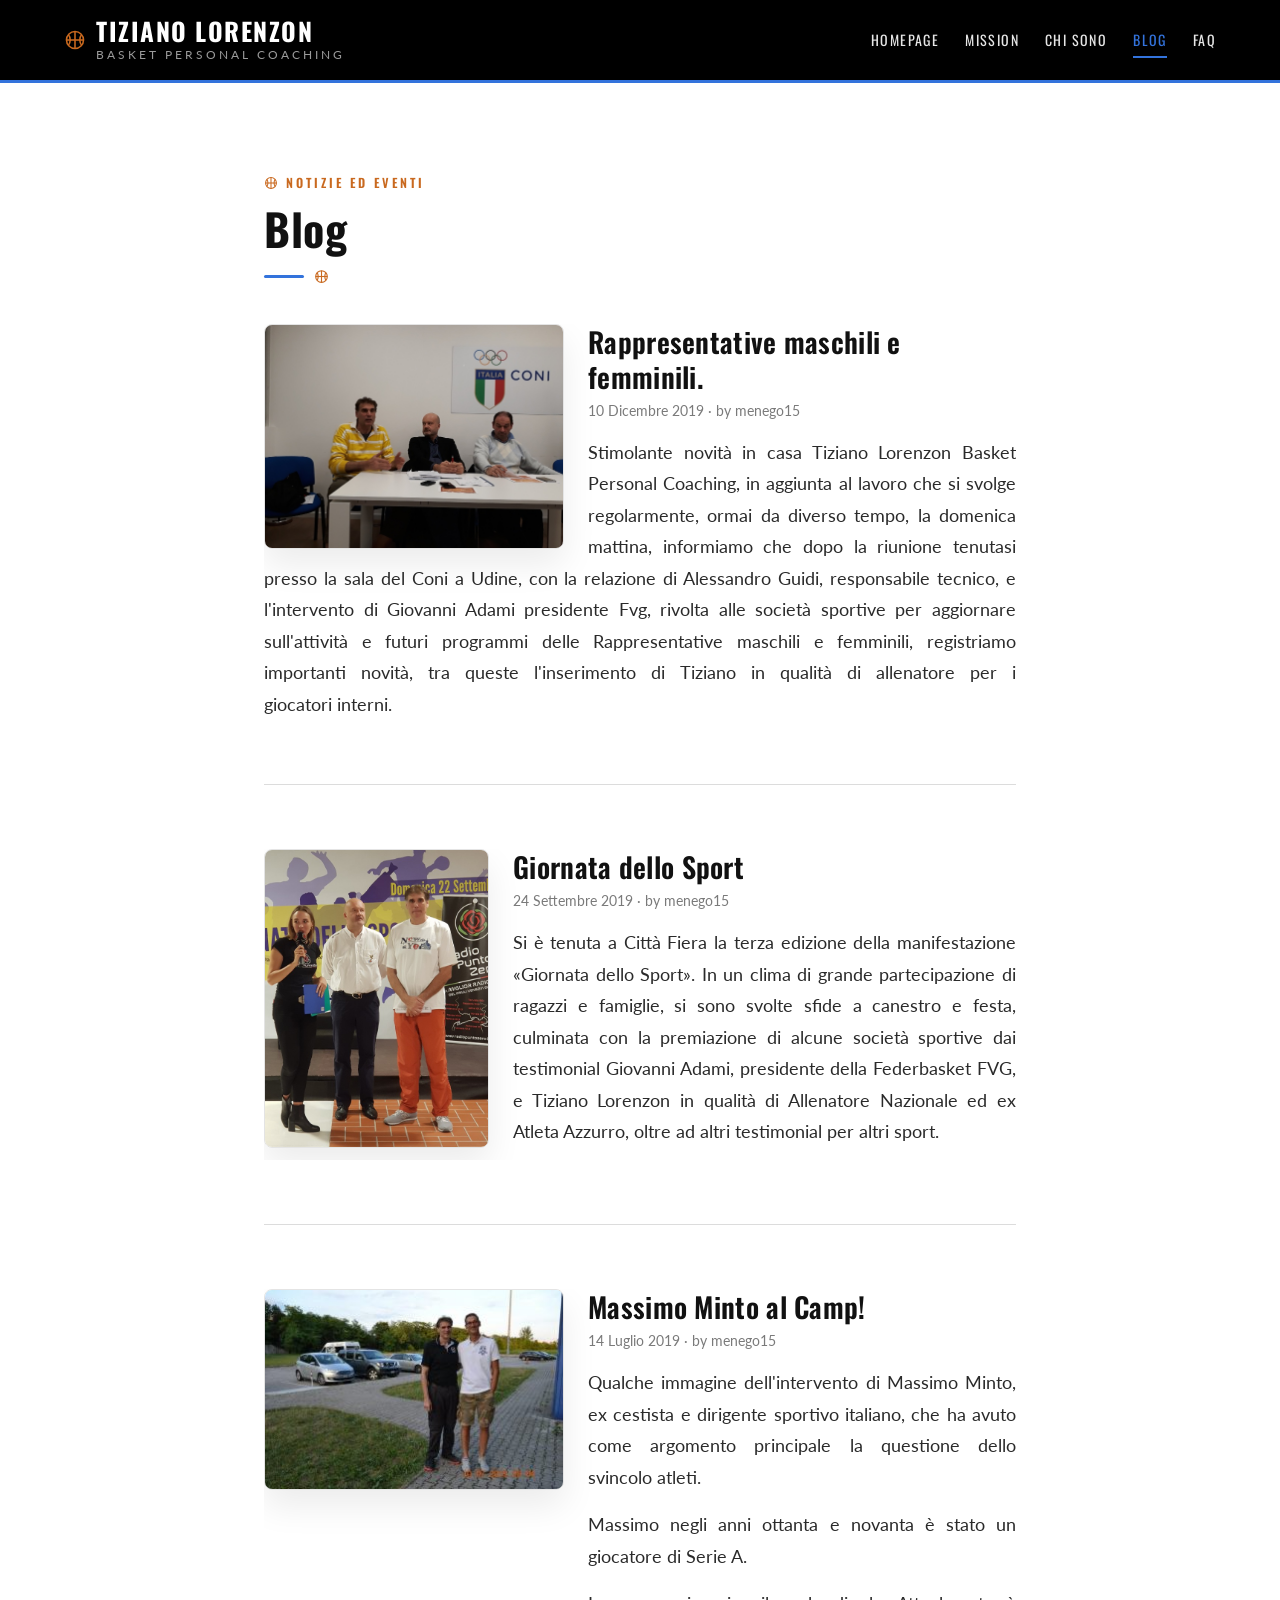
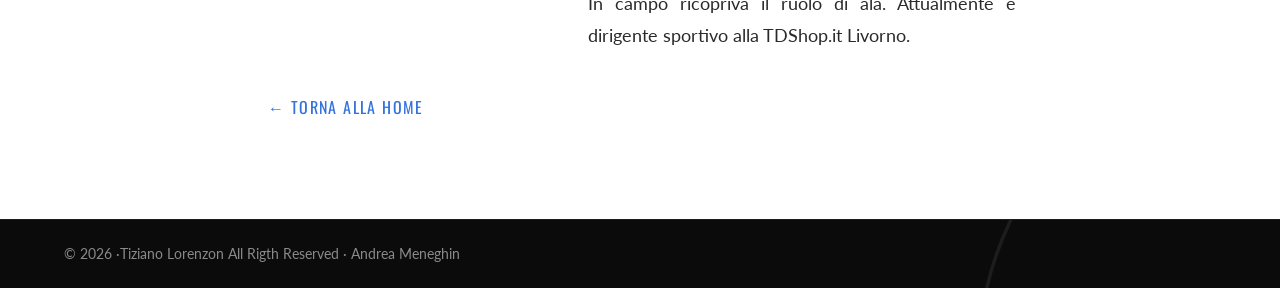
==== commit ccef646a: "Revert "Make internal links/paths absolute, drop placeholder footer link, fix typo" This reverts com" ====
--- a/blog.html
+++ b/blog.html
@@ -21,7 +21,7 @@
 <link rel="preconnect" href="https://fonts.googleapis.com"/>
 <link rel="preconnect" href="https://fonts.gstatic.com" crossorigin/>
 <link href="https://fonts.googleapis.com/css2?family=Oswald:wght@400;500;600;700&family=Lato:ital,wght@0,400;0,700;1,400&display=swap" rel="stylesheet"/>
-<link href="/assets/site.css" rel="stylesheet"/>
+<link href="assets/site.css" rel="stylesheet"/>
 <style>
 @media (max-width:480px){ .tl-blog-img{float:none !important;width:100% !important;margin:0 0 16px !important} }
 </style>
@@ -31,7 +31,7 @@
 
   <header style="position:sticky;top:0;z-index:50;background:#000000;color:#ffffff;border-bottom:3px solid var(--tl-blue)">
     <div style="max-width:1200px;margin:0 auto;padding:18px 24px;display:flex;align-items:center;justify-content:space-between;gap:24px;flex-wrap:wrap">
-      <a href="/index.html" style="color:#fff;display:flex;align-items:center;gap:10px">
+      <a href="index.html" style="color:#fff;display:flex;align-items:center;gap:10px">
         <svg class="tl-logo-ball" width="22" height="22" viewBox="0 0 24 24" fill="none" stroke="currentColor" stroke-width="1.7" aria-hidden="true"><circle cx="12" cy="12" r="9.3"/><path d="M12 2.7v18.6"/><path d="M2.7 12h18.6"/><path d="M4.7 5.9c2.7 2.9 2.7 9.3 0 12.2"/><path d="M19.3 5.9c-2.7 2.9-2.7 9.3 0 12.2"/></svg>
         <span style="display:flex;flex-direction:column;gap:4px">
           <span style="font-family:Oswald,sans-serif;font-size:25px;font-weight:700;line-height:1;letter-spacing:1.5px;text-transform:uppercase">Tiziano Lorenzon</span>
@@ -41,11 +41,11 @@
       <input type="checkbox" id="tl-menu-toggle" class="tl-menu-toggle"/>
       <label for="tl-menu-toggle" class="tl-hamburger" aria-label="Apri menu"><span></span><span></span><span></span></label>
       <nav class="tl-nav" style="display:flex;align-items:center;gap:26px;flex-wrap:wrap;font-family:Oswald,sans-serif;font-size:14px;letter-spacing:1.4px;text-transform:uppercase">
-        <a class="hv0" href="/index.html" style="color:#e6e6e6;padding:6px 0;border-bottom:2px solid transparent">Homepage</a>
-        <a class="hv0" href="/mission.html" style="color:#e6e6e6;padding:6px 0;border-bottom:2px solid transparent">Mission</a>
-        <a class="hv0" href="/chi-sono.html" style="color:#e6e6e6;padding:6px 0;border-bottom:2px solid transparent">Chi sono</a>
-        <a href="/blog.html" style="color:var(--tl-blue);padding:6px 0;border-bottom:2px solid var(--tl-blue)">Blog</a>
-        <a class="hv0" href="/faq.html" style="color:#e6e6e6;padding:6px 0;border-bottom:2px solid transparent">Faq</a>
+        <a class="hv0" href="index.html" style="color:#e6e6e6;padding:6px 0;border-bottom:2px solid transparent">Homepage</a>
+        <a class="hv0" href="mission.html" style="color:#e6e6e6;padding:6px 0;border-bottom:2px solid transparent">Mission</a>
+        <a class="hv0" href="chi-sono.html" style="color:#e6e6e6;padding:6px 0;border-bottom:2px solid transparent">Chi sono</a>
+        <a href="blog.html" style="color:var(--tl-blue);padding:6px 0;border-bottom:2px solid var(--tl-blue)">Blog</a>
+        <a class="hv0" href="faq.html" style="color:#e6e6e6;padding:6px 0;border-bottom:2px solid transparent">Faq</a>
       </nav>
     </div>
   </header>
@@ -59,7 +59,7 @@
 
       <!-- ARTICOLO: aggiungere qui i nuovi post, uno per <article>, in ordine dal più recente -->
       <article id="rappresentative-maschili-e-femminili" style="overflow:hidden;scroll-margin-top:100px">
-        <img class="tl-blog-img tl-frame" src="/uploads/TIZ-b-1.jpg" alt="Rappresentative maschili e femminili" width="300" height="225" style="float:left;width:300px;height:auto;margin:0 24px 12px 0"/>
+        <img class="tl-blog-img tl-frame" src="uploads/TIZ-b-1.jpg" alt="Rappresentative maschili e femminili" width="300" height="225" style="float:left;width:300px;height:auto;margin:0 24px 12px 0"/>
         <h2 style="margin:0 0 8px;font-family:Oswald,sans-serif;font-weight:600;font-size:28px;line-height:1.25;letter-spacing:0.3px;color:var(--tl-ink-3)">Rappresentative maschili e femminili.</h2>
         <p style="margin:0 0 18px;font-size:14px;color:var(--tl-muted)">10 Dicembre 2019 &middot; by menego15</p>
         <p style="margin:0;font-size:17.5px;line-height:1.8;color:var(--tl-ink-2);text-align:justify;text-wrap:pretty">Stimolante novità in casa Tiziano Lorenzon Basket Personal Coaching, in aggiunta al lavoro che si svolge regolarmente, ormai da diverso tempo, la domenica mattina, informiamo che dopo la riunione tenutasi presso la sala del Coni a Udine, con la relazione di Alessandro Guidi, responsabile tecnico, e l'intervento di Giovanni Adami presidente Fvg, rivolta alle società sportive per aggiornare sull'attività e futuri programmi delle Rappresentative maschili e femminili, registriamo importanti novità, tra queste l'inserimento di Tiziano in qualità di allenatore per i giocatori interni.</p>
@@ -68,7 +68,7 @@
       <hr style="width:100%;border:none;border-top:1px solid #dcdcdc;margin:0"/>
 
       <article id="giornata-dello-sport" style="overflow:hidden;scroll-margin-top:100px">
-        <img class="tl-blog-img tl-frame" src="/uploads/TIZ-b-2.jpg" alt="Giornata dello Sport" width="225" height="300" style="float:left;width:225px;height:auto;margin:0 24px 12px 0"/>
+        <img class="tl-blog-img tl-frame" src="uploads/TIZ-b-2.jpg" alt="Giornata dello Sport" width="225" height="300" style="float:left;width:225px;height:auto;margin:0 24px 12px 0"/>
         <h2 style="margin:0 0 8px;font-family:Oswald,sans-serif;font-weight:600;font-size:28px;line-height:1.25;letter-spacing:0.3px;color:var(--tl-ink-3)">Giornata dello Sport</h2>
         <p style="margin:0 0 18px;font-size:14px;color:var(--tl-muted)">24 Settembre 2019 &middot; by menego15</p>
         <p style="margin:0;font-size:17.5px;line-height:1.8;color:var(--tl-ink-2);text-align:justify;text-wrap:pretty">Si è tenuta a Città Fiera la terza edizione della manifestazione &laquo;Giornata dello Sport&raquo;. In un clima di grande partecipazione di ragazzi e famiglie, si sono svolte sfide a canestro e festa, culminata con la premiazione di alcune società sportive dai testimonial Giovanni Adami, presidente della Federbasket FVG, e Tiziano Lorenzon in qualità di Allenatore Nazionale ed ex Atleta Azzurro, oltre ad altri testimonial per altri sport.</p>
@@ -77,7 +77,7 @@
       <hr style="width:100%;border:none;border-top:1px solid #dcdcdc;margin:0"/>
 
       <article id="massimo-minto-al-camp" style="overflow:hidden;scroll-margin-top:100px">
-        <img class="tl-blog-img tl-frame" src="/uploads/TIZ-b-3.jpg" alt="Massimo Minto al Camp" width="300" height="200" style="float:left;width:300px;height:auto;margin:0 24px 12px 0"/>
+        <img class="tl-blog-img tl-frame" src="uploads/TIZ-b-3.jpg" alt="Massimo Minto al Camp" width="300" height="200" style="float:left;width:300px;height:auto;margin:0 24px 12px 0"/>
         <h2 style="margin:0 0 8px;font-family:Oswald,sans-serif;font-weight:600;font-size:28px;line-height:1.25;letter-spacing:0.3px;color:var(--tl-ink-3)">Massimo Minto al Camp!</h2>
         <p style="margin:0 0 18px;font-size:14px;color:var(--tl-muted)">14 Luglio 2019 &middot; by menego15</p>
         <div style="display:flex;flex-direction:column;gap:16px;font-size:17.5px;line-height:1.8;color:var(--tl-ink-2);text-align:justify;text-wrap:pretty">
@@ -90,7 +90,7 @@
     </div>
 
     <div style="margin-top:44px">
-      <a href="/index.html" style="color:var(--tl-blue);font-family:Oswald,sans-serif;font-size:16px;letter-spacing:1.4px;text-transform:uppercase;padding:13px 4px">&larr; Torna alla home</a>
+      <a href="index.html" style="color:var(--tl-blue);font-family:Oswald,sans-serif;font-size:16px;letter-spacing:1.4px;text-transform:uppercase;padding:13px 4px">&larr; Torna alla home</a>
     </div>
   </section>
 
@@ -98,7 +98,7 @@
     <svg class="tl-court-mark" viewBox="0 0 200 200" fill="none" stroke="#ffffff" stroke-width="2" aria-hidden="true"><path d="M0 200 C0 100 100 0 200 0"/><circle cx="145" cy="55" r="16"/></svg>
     <footer style="position:relative;border-top:1px solid #1e1e1e">
       <div style="max-width:1200px;margin:0 auto;padding:26px 24px;font-size:13.5px;color:#8a8a8a">
-        <p style="margin:0">&#x000A9;&nbsp;2026 &middot;Tiziano Lorenzon All Rights Reserved &middot; <span style="color:#8a8a8a">Andrea Meneghin</span></p>
+        <p style="margin:0">&#x000A9;&nbsp;2026 &middot;Tiziano Lorenzon All Rigth Reserved &middot; <a class="hv1" href="http://mydomain.com/" style="color:#8a8a8a">Andrea Meneghin</a></p>
       </div>
     </footer>
   </div>
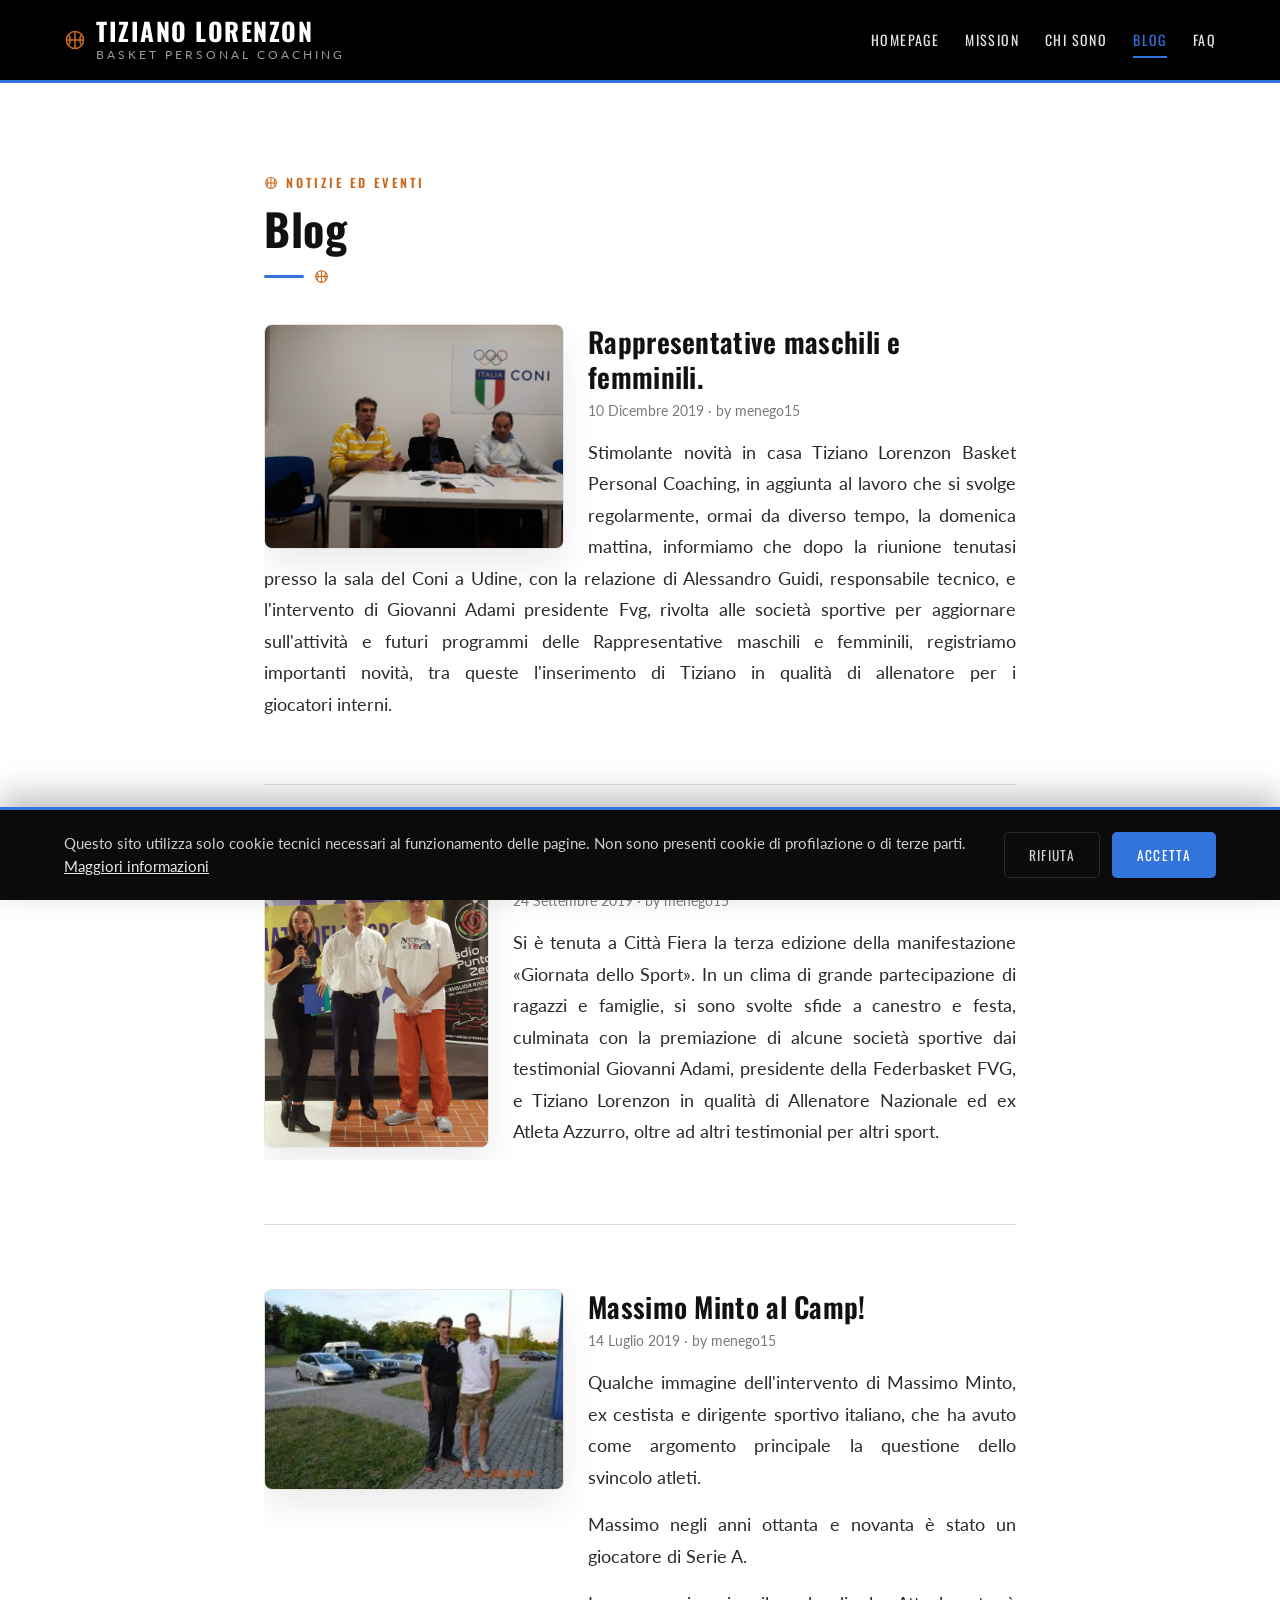
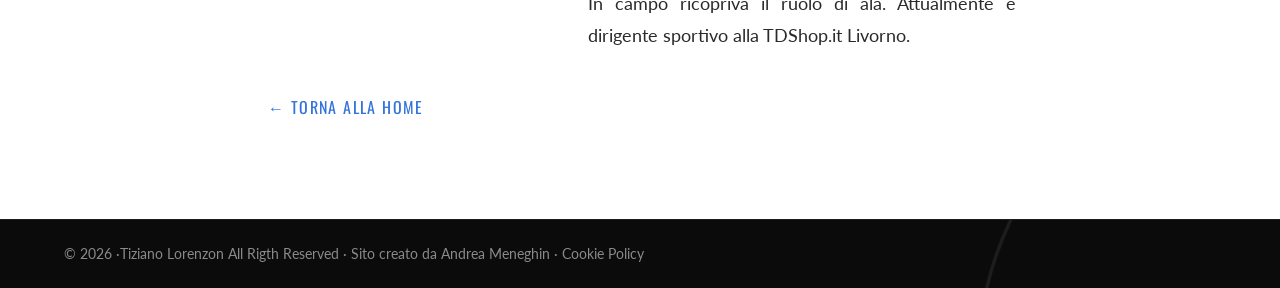
==== commit cda7d25b: "Add cookie consent banner and cookie policy page Adds a sober bottom banner (site colors: dark bg, b" ====
--- a/blog.html
+++ b/blog.html
@@ -98,10 +98,21 @@
     <svg class="tl-court-mark" viewBox="0 0 200 200" fill="none" stroke="#ffffff" stroke-width="2" aria-hidden="true"><path d="M0 200 C0 100 100 0 200 0"/><circle cx="145" cy="55" r="16"/></svg>
     <footer style="position:relative;border-top:1px solid #1e1e1e">
       <div style="max-width:1200px;margin:0 auto;padding:26px 24px;font-size:13.5px;color:#8a8a8a">
-        <p style="margin:0">&#x000A9;&nbsp;2026 &middot;Tiziano Lorenzon All Rigth Reserved &middot; <a class="hv1" href="http://mydomain.com/" style="color:#8a8a8a">Andrea Meneghin</a></p>
+        <p style="margin:0">&#x000A9;&nbsp;2026 &middot;Tiziano Lorenzon All Rigth Reserved &middot; Sito creato da Andrea Meneghin &middot; <a class="hv1" href="cookie-policy.html" style="color:#8a8a8a">Cookie Policy</a></p>
       </div>
     </footer>
   </div>
 </div>
+
+<div id="tl-cookie" class="tl-cookie" role="dialog" aria-live="polite" aria-label="Informativa cookie">
+  <div class="tl-cookie-inner">
+    <p class="tl-cookie-text">Questo sito utilizza solo cookie tecnici necessari al funzionamento delle pagine. Non sono presenti cookie di profilazione o di terze parti. <a href="cookie-policy.html">Maggiori informazioni</a></p>
+    <div class="tl-cookie-actions">
+      <button id="tl-cookie-reject" class="tl-cookie-btn tl-cookie-reject" type="button">Rifiuta</button>
+      <button id="tl-cookie-accept" class="tl-cookie-btn tl-cookie-accept" type="button">Accetta</button>
+    </div>
+  </div>
+</div>
+<script src="assets/cookie-consent.js"></script>
 </body>
 </html>
--- a/assets/site.css
+++ b/assets/site.css
@@ -81,3 +81,21 @@
 .hv3:hover{background:var(--tl-blue-dark);color:#ffffff}
 .hv4:hover{color:var(--tl-blue)}
 .hv5:hover{border:1px solid var(--tl-blue);color:#ffffff}
+
+/* cookie consent banner */
+.tl-cookie{position:fixed;left:0;right:0;bottom:0;z-index:200;background:#0b0b0b;border-top:3px solid var(--tl-blue);box-shadow:0 -12px 30px rgba(0,0,0,0.25);transform:translateY(120%);transition:transform .4s ease}
+.tl-cookie.tl-cookie-show{transform:translateY(0)}
+.tl-cookie-inner{max-width:1200px;margin:0 auto;padding:22px 24px;display:flex;align-items:center;justify-content:space-between;gap:28px;flex-wrap:wrap}
+.tl-cookie-text{flex:1 1 420px;margin:0;font-size:14.5px;line-height:1.6;color:#cfcfcf}
+.tl-cookie-text a{color:#e6e6e6;text-decoration:underline}
+.tl-cookie-text a:hover{color:#ffffff}
+.tl-cookie-actions{display:flex;align-items:center;gap:12px;flex-wrap:wrap}
+.tl-cookie-btn{font-family:Oswald,sans-serif;font-size:13.5px;letter-spacing:1.3px;text-transform:uppercase;padding:12px 24px;border-radius:5px;cursor:pointer;border:1px solid transparent;background:transparent}
+.tl-cookie-accept{background:var(--tl-blue);color:#ffffff}
+.tl-cookie-accept:hover{background:var(--tl-blue-dark)}
+.tl-cookie-reject{color:#cfcfcf;border-color:#2a2a2a}
+.tl-cookie-reject:hover{color:#ffffff;border-color:#ffffff}
+@media (max-width:640px){
+  .tl-cookie-inner{padding:18px 20px}
+  .tl-cookie-actions{width:100%;justify-content:flex-start}
+}
